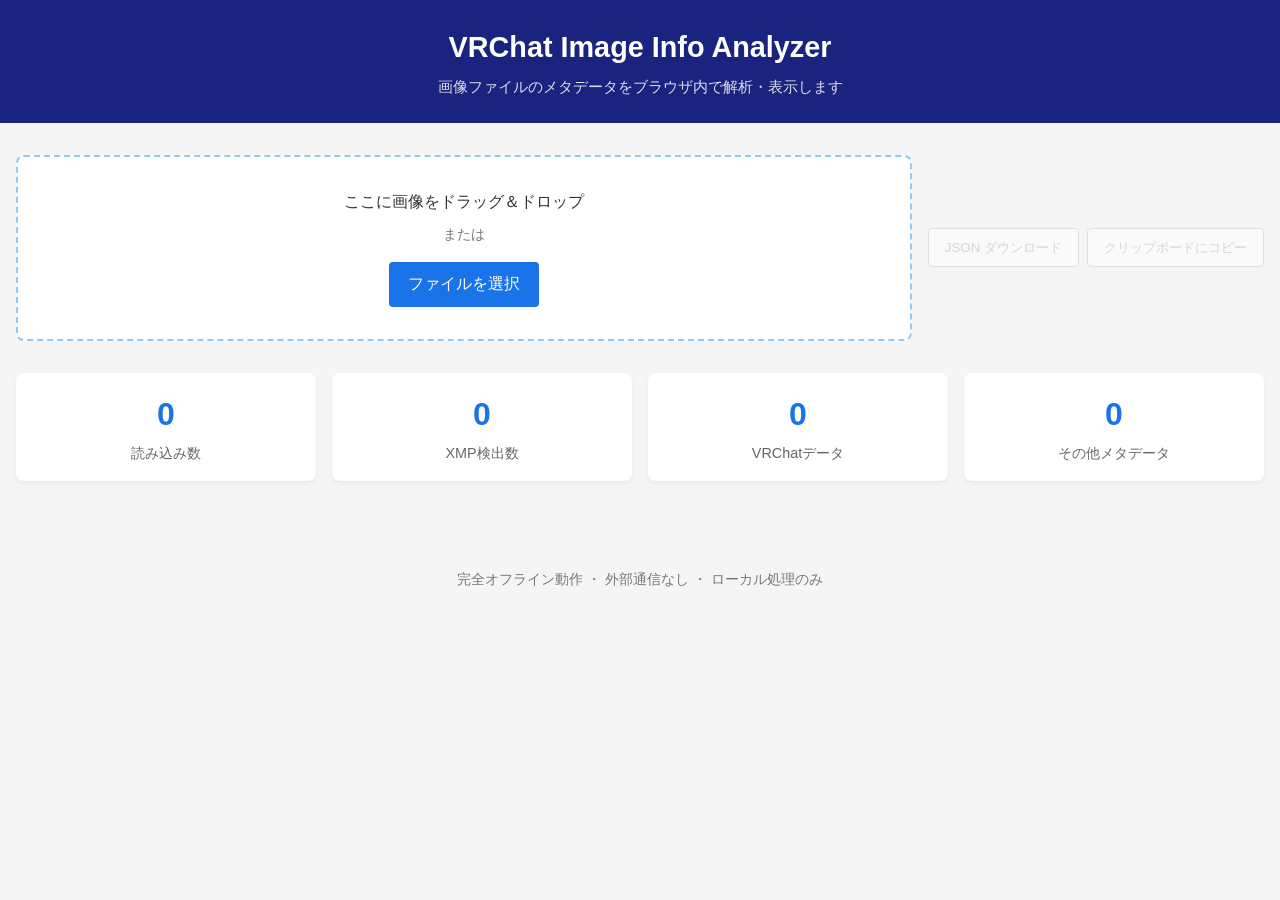
==== vrcinfo/index.html @ 535cd5cf "Restructure: add portal page, move roragotchi and vrcinfo to subdirectories Co-authored-by: Qwen-Cod" ====
<!DOCTYPE html>
<html lang="ja">
<head>
    <meta charset="UTF-8">
    <meta name="viewport" content="width=device-width, initial-scale=1.0">
    <title>VRChat Image Info Analyzer</title>
    <link rel="stylesheet" href="style.css">
</head>
<body>
    <header>
        <h1>VRChat Image Info Analyzer</h1>
        <p>画像ファイルのメタデータをブラウザ内で解析・表示します</p>
    </header>

    <main>
        <section id="controls">
            <div class="drop-zone" id="dropZone">
                <p>ここに画像をドラッグ＆ドロップ</p>
                <p class="hint">または</p>
                <input type="file" id="fileInput" accept="image/png,image/jpeg" multiple>
                <label for="fileInput" class="file-label">ファイルを選択</label>
            </div>

            <div class="actions">
                <button id="downloadJson" disabled>JSON ダウンロード</button>
                <button id="copyJson" disabled>クリップボードにコピー</button>
            </div>
        </section>

        <section id="status">
            <div class="stat-card">
                <span class="stat-value" id="statLoaded">0</span>
                <span class="stat-label">読み込み数</span>
            </div>
            <div class="stat-card">
                <span class="stat-value" id="statXmp">0</span>
                <span class="stat-label">XMP検出数</span>
            </div>
            <div class="stat-card">
                <span class="stat-value" id="statVrc">0</span>
                <span class="stat-label">VRChatデータ</span>
            </div>
            <div class="stat-card">
                <span class="stat-value" id="statOther">0</span>
                <span class="stat-label">その他メタデータ</span>
            </div>
        </section>

        <section id="results"></section>
    </main>

    <footer>
        <p>完全オフライン動作 ・ 外部通信なし ・ ローカル処理のみ</p>
    </footer>

    <script src="app.js"></script>
</body>
</html>
---- vrcinfo/style.css ----
* {
    margin: 0;
    padding: 0;
    box-sizing: border-box;
}

body {
    font-family: -apple-system, BlinkMacSystemFont, "Segoe UI", Roboto, "Noto Sans JP", sans-serif;
    background: #f5f5f5;
    color: #333;
    line-height: 1.6;
}

header {
    background: #1a237e;
    color: white;
    padding: 1.5rem;
    text-align: center;
}

header h1 {
    font-size: 1.8rem;
    margin-bottom: 0.3rem;
}

header p {
    opacity: 0.85;
    font-size: 0.95rem;
}

main {
    max-width: 1400px;
    margin: 2rem auto;
    padding: 0 1rem;
}

#controls {
    display: flex;
    flex-wrap: wrap;
    gap: 1rem;
    margin-bottom: 2rem;
    align-items: center;
}

.drop-zone {
    flex: 1;
    min-width: 300px;
    border: 2px dashed #90caf9;
    border-radius: 8px;
    padding: 2rem;
    text-align: center;
    background: white;
    transition: background 0.2s, border-color 0.2s;
}

.drop-zone:hover, .drop-zone.dragover {
    background: #e3f2fd;
    border-color: #1a73e8;
}

.drop-zone p {
    margin-bottom: 0.5rem;
}

.drop-zone .hint {
    color: #777;
    font-size: 0.9rem;
}

#fileInput {
    display: none;
}

.file-label {
    display: inline-block;
    background: #1a73e8;
    color: white;
    padding: 0.6rem 1.2rem;
    border-radius: 4px;
    cursor: pointer;
    margin-top: 0.5rem;
}

.file-label:hover {
    background: #1558b0;
}

.actions {
    display: flex;
    gap: 0.5rem;
}

.actions button {
    background: #fff;
    border: 1px solid #ccc;
    padding: 0.6rem 1rem;
    border-radius: 4px;
    cursor: pointer;
}

.actions button:hover:not(:disabled) {
    background: #f0f0f0;
}

.actions button:disabled {
    opacity: 0.5;
    cursor: not-allowed;
}

#status {
    display: grid;
    grid-template-columns: repeat(auto-fit, minmax(150px, 1fr));
    gap: 1rem;
    margin-bottom: 2rem;
}

.stat-card {
    background: white;
    padding: 1rem;
    border-radius: 8px;
    text-align: center;
    box-shadow: 0 2px 4px rgba(0,0,0,0.05);
}

.stat-value {
    display: block;
    font-size: 2rem;
    font-weight: bold;
    color: #1a73e8;
}

.stat-label {
    font-size: 0.9rem;
    color: #666;
}

#results {
    display: grid;
    grid-template-columns: repeat(auto-fill, minmax(350px, 1fr));
    gap: 1.5rem;
}

.card {
    background: white;
    border-radius: 8px;
    box-shadow: 0 2px 8px rgba(0,0,0,0.1);
    overflow: hidden;
    transition: box-shadow 0.2s;
}

.card:hover {
    box-shadow: 0 4px 16px rgba(0,0,0,0.15);
}

.card-preview {
    height: 200px;
    overflow: hidden;
    display: flex;
    align-items: center;
    justify-content: center;
    background: #f0f0f0;
}

.card-preview img {
    max-width: 100%;
    max-height: 100%;
    object-fit: contain;
}

.card-body {
    padding: 1rem;
}

.card-title {
    font-weight: bold;
    margin-bottom: 0.5rem;
    word-break: break-all;
}

.card-meta {
    font-size: 0.85rem;
    color: #666;
    margin-bottom: 0.8rem;
}

.card-meta span {
    margin-right: 0.8rem;
}

.badges {
    display: flex;
    flex-wrap: wrap;
    gap: 0.4rem;
    margin-bottom: 0.8rem;
}

.badge {
    font-size: 0.75rem;
    padding: 0.2rem 0.5rem;
    border-radius: 4px;
    background: #e0e0e0;
    color: #333;
}

.badge.active {
    background: #4caf50;
    color: white;
}

.badge.vrc {
    background: #1a73e8;
    color: white;
}

.section {
    margin-top: 0.8rem;
}

.section-title {
    font-weight: bold;
    cursor: pointer;
    user-select: none;
    padding: 0.4rem 0;
    border-bottom: 1px solid #eee;
}

.section-title::before {
    content: "▼ ";
    font-size: 0.8rem;
}

.section-title.collapsed::before {
    content: "▶ ";
}

.section-content {
    padding: 0.5rem 0;
}

.section-content.hidden {
    display: none;
}

.vrc-item {
    background: #e3f2fd;
    padding: 0.5rem;
    border-radius: 4px;
    margin-bottom: 0.3rem;
    font-size: 0.9rem;
}

.vrc-item .key {
    font-weight: bold;
    color: #0d47a1;
}

table {
    width: 100%;
    font-size: 0.85rem;
    border-collapse: collapse;
}

table td {
    padding: 0.3rem;
    border-bottom: 1px solid #eee;
    word-break: break-all;
}

table td:first-child {
    width: 40%;
    color: #555;
    font-weight: 500;
}

.raw-data {
    background: #f5f5f5;
    padding: 0.5rem;
    border-radius: 4px;
    font-family: monospace;
    font-size: 0.8rem;
    white-space: pre-wrap;
    max-height: 200px;
    overflow-y: auto;
    word-break: break-all;
}

footer {
    text-align: center;
    padding: 1.5rem;
    color: #777;
    font-size: 0.85rem;
}

@media (max-width: 600px) {
    #results {
        grid-template-columns: 1fr;
    }
    #controls {
        flex-direction: column;
    }
    .actions {
        width: 100%;
        justify-content: center;
    }
}
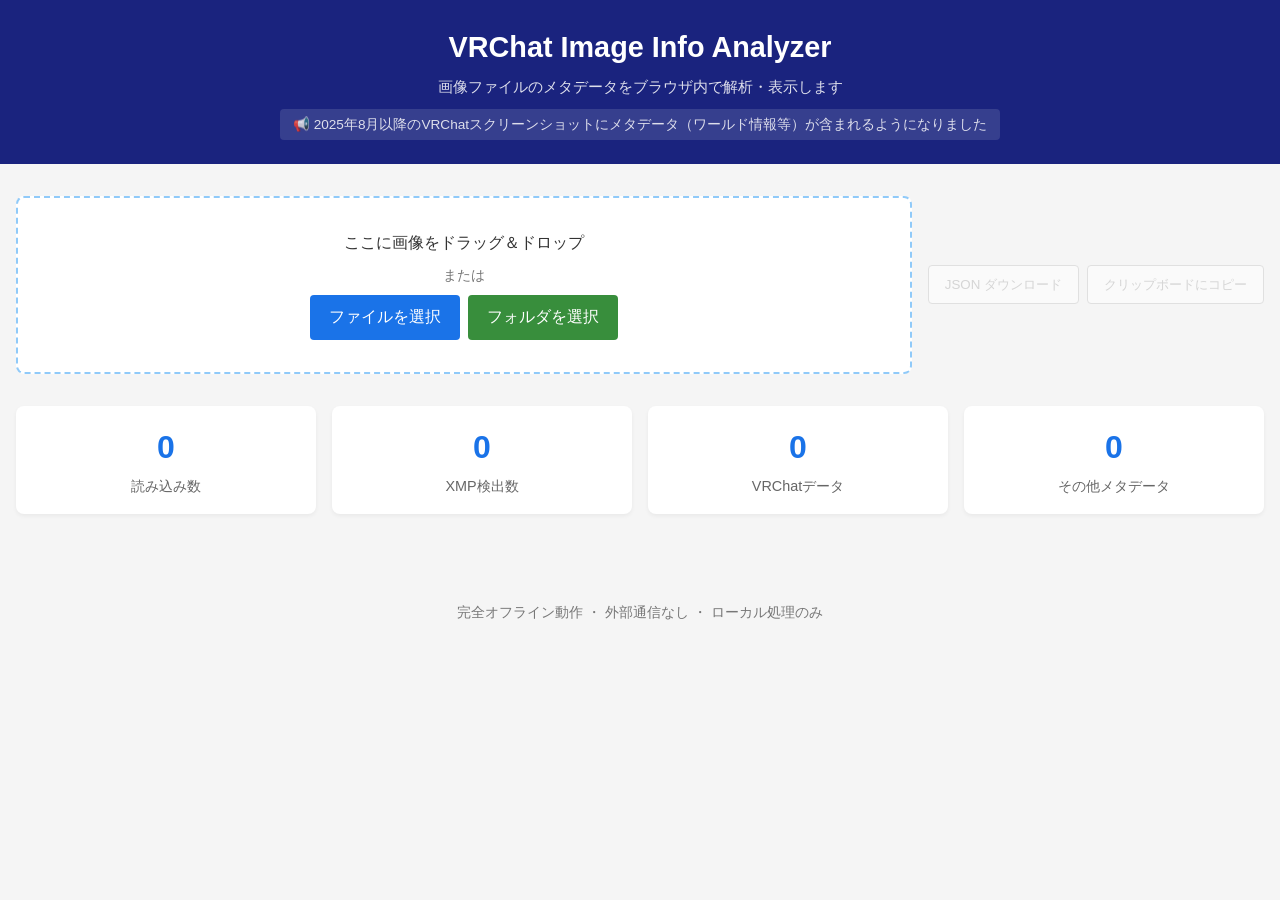
==== commit c0f53921: "Add folder select, preview fix, Aug 2025 metadata notice Co-authored-by: Qwen-Coder <qwen-coder@alib" ====
--- a/vrcinfo/index.html
+++ b/vrcinfo/index.html
@@ -10,6 +10,7 @@
     <header>
         <h1>VRChat Image Info Analyzer</h1>
         <p>画像ファイルのメタデータをブラウザ内で解析・表示します</p>
+        <p class="notice">📢 2025年8月以降のVRChatスクリーンショットにメタデータ（ワールド情報等）が含まれるようになりました</p>
     </header>
 
     <main>
@@ -17,8 +18,12 @@
             <div class="drop-zone" id="dropZone">
                 <p>ここに画像をドラッグ＆ドロップ</p>
                 <p class="hint">または</p>
-                <input type="file" id="fileInput" accept="image/png,image/jpeg" multiple>
-                <label for="fileInput" class="file-label">ファイルを選択</label>
+                <div class="file-buttons">
+                    <input type="file" id="fileInput" accept="image/png,image/jpeg" multiple>
+                    <label for="fileInput" class="file-label">ファイルを選択</label>
+                    <input type="file" id="folderInput" accept="image/png,image/jpeg" multiple webkitdirectory>
+                    <label for="folderInput" class="file-label folder-btn">フォルダを選択</label>
+                </div>
             </div>
 
             <div class="actions">
--- a/vrcinfo/style.css
+++ b/vrcinfo/style.css
@@ -26,6 +26,15 @@
 header p {
     opacity: 0.85;
     font-size: 0.95rem;
+}
+
+header .notice {
+    margin-top: 0.6rem;
+    font-size: 0.85rem;
+    background: rgba(255,255,255,0.15);
+    display: inline-block;
+    padding: 0.3rem 0.8rem;
+    border-radius: 4px;
 }
 
 main {
@@ -67,8 +76,16 @@
     font-size: 0.9rem;
 }
 
-#fileInput {
+#fileInput, #folderInput {
     display: none;
+}
+
+.file-buttons {
+    display: flex;
+    gap: 0.5rem;
+    justify-content: center;
+    flex-wrap: wrap;
+    margin-top: 0.5rem;
 }
 
 .file-label {
@@ -78,11 +95,18 @@
     padding: 0.6rem 1.2rem;
     border-radius: 4px;
     cursor: pointer;
-    margin-top: 0.5rem;
 }
 
 .file-label:hover {
     background: #1558b0;
+}
+
+.file-label.folder-btn {
+    background: #388e3c;
+}
+
+.file-label.folder-btn:hover {
+    background: #2e7d32;
 }
 
 .actions {
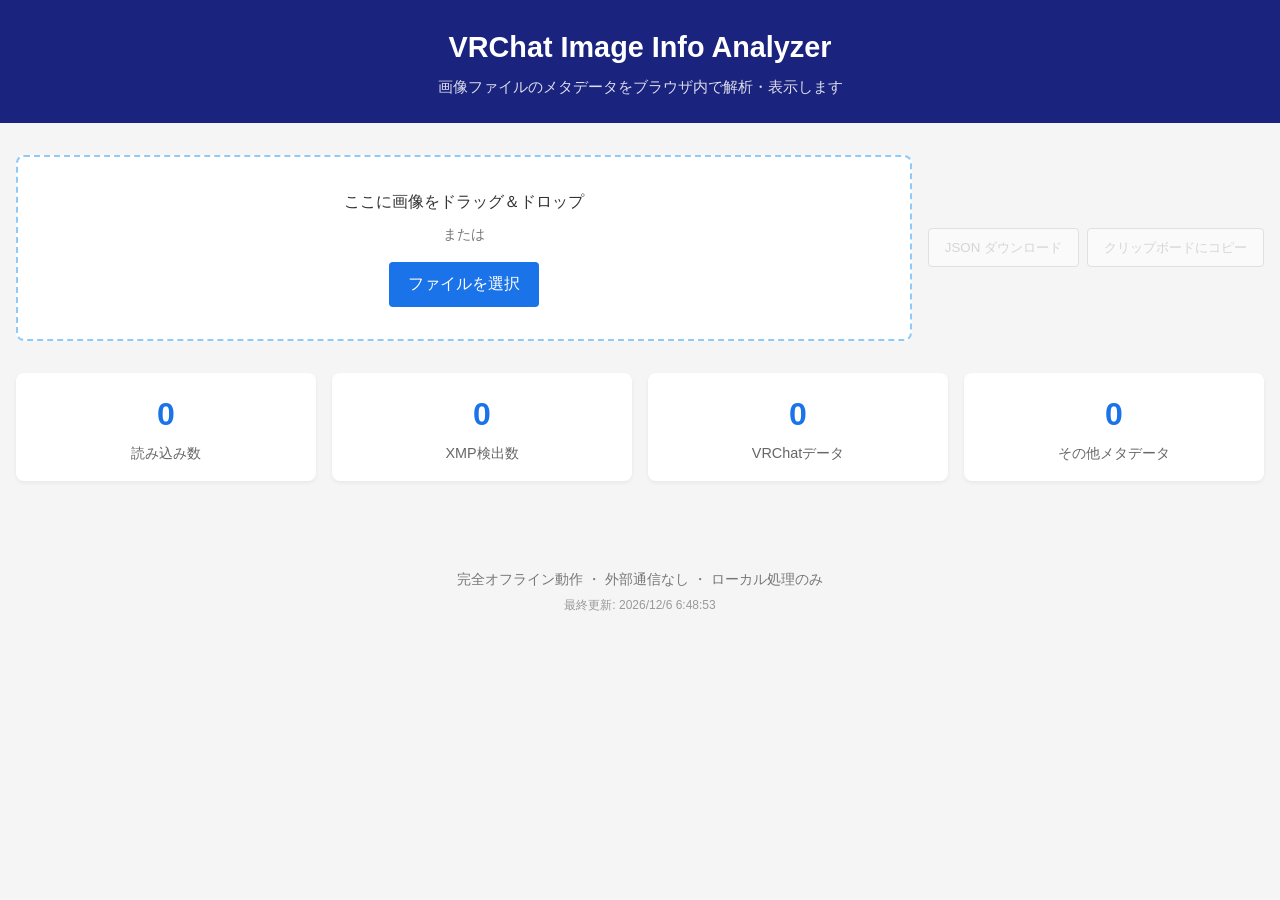
==== commit 837d88c4: "feat(vrcinfo): フッターにページ表示時刻を追加 Co-authored-by: Qwen-Coder <qwen-coder@alibabacloud.com>" ====
--- a/vrcinfo/index.html
+++ b/vrcinfo/index.html
@@ -10,7 +10,6 @@
     <header>
         <h1>VRChat Image Info Analyzer</h1>
         <p>画像ファイルのメタデータをブラウザ内で解析・表示します</p>
-        <p class="notice">📢 2025年8月以降のVRChatスクリーンショットにメタデータ（ワールド情報等）が含まれるようになりました</p>
     </header>
 
     <main>
@@ -18,12 +17,8 @@
             <div class="drop-zone" id="dropZone">
                 <p>ここに画像をドラッグ＆ドロップ</p>
                 <p class="hint">または</p>
-                <div class="file-buttons">
-                    <input type="file" id="fileInput" accept="image/png,image/jpeg" multiple>
-                    <label for="fileInput" class="file-label">ファイルを選択</label>
-                    <input type="file" id="folderInput" accept="image/png,image/jpeg" multiple webkitdirectory>
-                    <label for="folderInput" class="file-label folder-btn">フォルダを選択</label>
-                </div>
+                <input type="file" id="fileInput" accept="image/png,image/jpeg" multiple>
+                <label for="fileInput" class="file-label">ファイルを選択</label>
             </div>
 
             <div class="actions">
@@ -56,8 +51,12 @@
 
     <footer>
         <p>完全オフライン動作 ・ 外部通信なし ・ ローカル処理のみ</p>
+        <p class="update-time">最終更新: <span id="updateTime"></span></p>
     </footer>
 
+    <script>
+        document.getElementById("updateTime").textContent = new Date().toLocaleString("ja-JP");
+    </script>
     <script src="app.js"></script>
 </body>
 </html>
--- a/vrcinfo/style.css
+++ b/vrcinfo/style.css
@@ -26,15 +26,6 @@
 header p {
     opacity: 0.85;
     font-size: 0.95rem;
-}
-
-header .notice {
-    margin-top: 0.6rem;
-    font-size: 0.85rem;
-    background: rgba(255,255,255,0.15);
-    display: inline-block;
-    padding: 0.3rem 0.8rem;
-    border-radius: 4px;
 }
 
 main {
@@ -76,16 +67,8 @@
     font-size: 0.9rem;
 }
 
-#fileInput, #folderInput {
+#fileInput {
     display: none;
-}
-
-.file-buttons {
-    display: flex;
-    gap: 0.5rem;
-    justify-content: center;
-    flex-wrap: wrap;
-    margin-top: 0.5rem;
 }
 
 .file-label {
@@ -95,18 +78,11 @@
     padding: 0.6rem 1.2rem;
     border-radius: 4px;
     cursor: pointer;
+    margin-top: 0.5rem;
 }
 
 .file-label:hover {
     background: #1558b0;
-}
-
-.file-label.folder-btn {
-    background: #388e3c;
-}
-
-.file-label.folder-btn:hover {
-    background: #2e7d32;
 }
 
 .actions {
@@ -308,11 +284,28 @@
     word-break: break-all;
 }
 
+.id-value-output {
+    background: #e8f5e9;
+    padding: 0.6rem;
+    border-radius: 4px;
+    font-family: monospace;
+    font-size: 0.8rem;
+    white-space: pre-wrap;
+    line-height: 1.8;
+    border-left: 3px solid #4caf50;
+}
+
 footer {
     text-align: center;
     padding: 1.5rem;
     color: #777;
     font-size: 0.85rem;
+}
+
+footer .update-time {
+    margin-top: 0.3rem;
+    font-size: 0.75rem;
+    color: #999;
 }
 
 @media (max-width: 600px) {
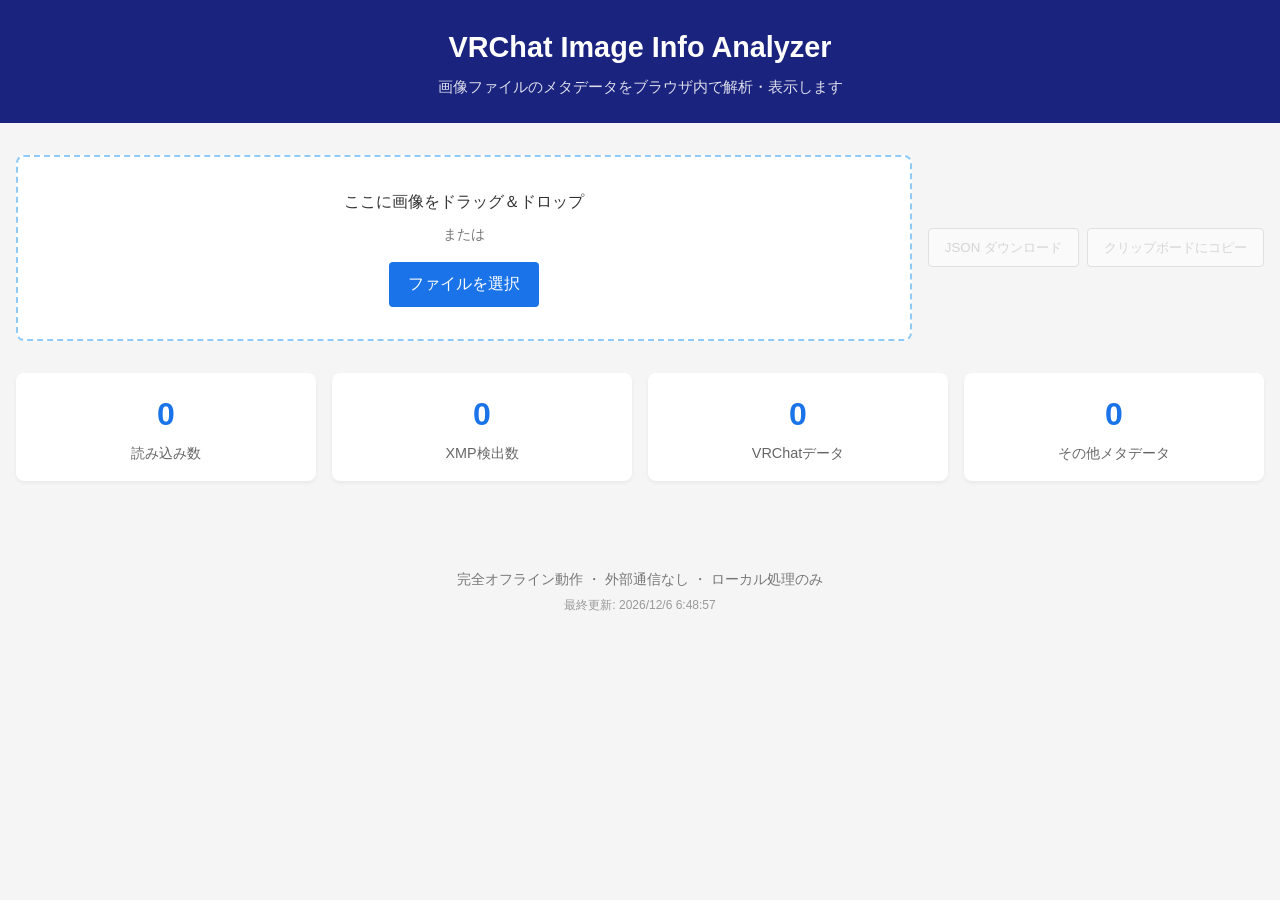
==== commit a32e4b6e: "fix(vrcinfo): キャッシュ対策metaタグを追加 Co-authored-by: Qwen-Coder <qwen-coder@alibabacloud.com>" ====
--- a/vrcinfo/index.html
+++ b/vrcinfo/index.html
@@ -3,6 +3,8 @@
 <head>
     <meta charset="UTF-8">
     <meta name="viewport" content="width=device-width, initial-scale=1.0">
+    <meta http-equiv="Cache-Control" content="no-cache">
+    <meta http-equiv="Pragma" content="no-cache">
     <title>VRChat Image Info Analyzer</title>
     <link rel="stylesheet" href="style.css">
 </head>
